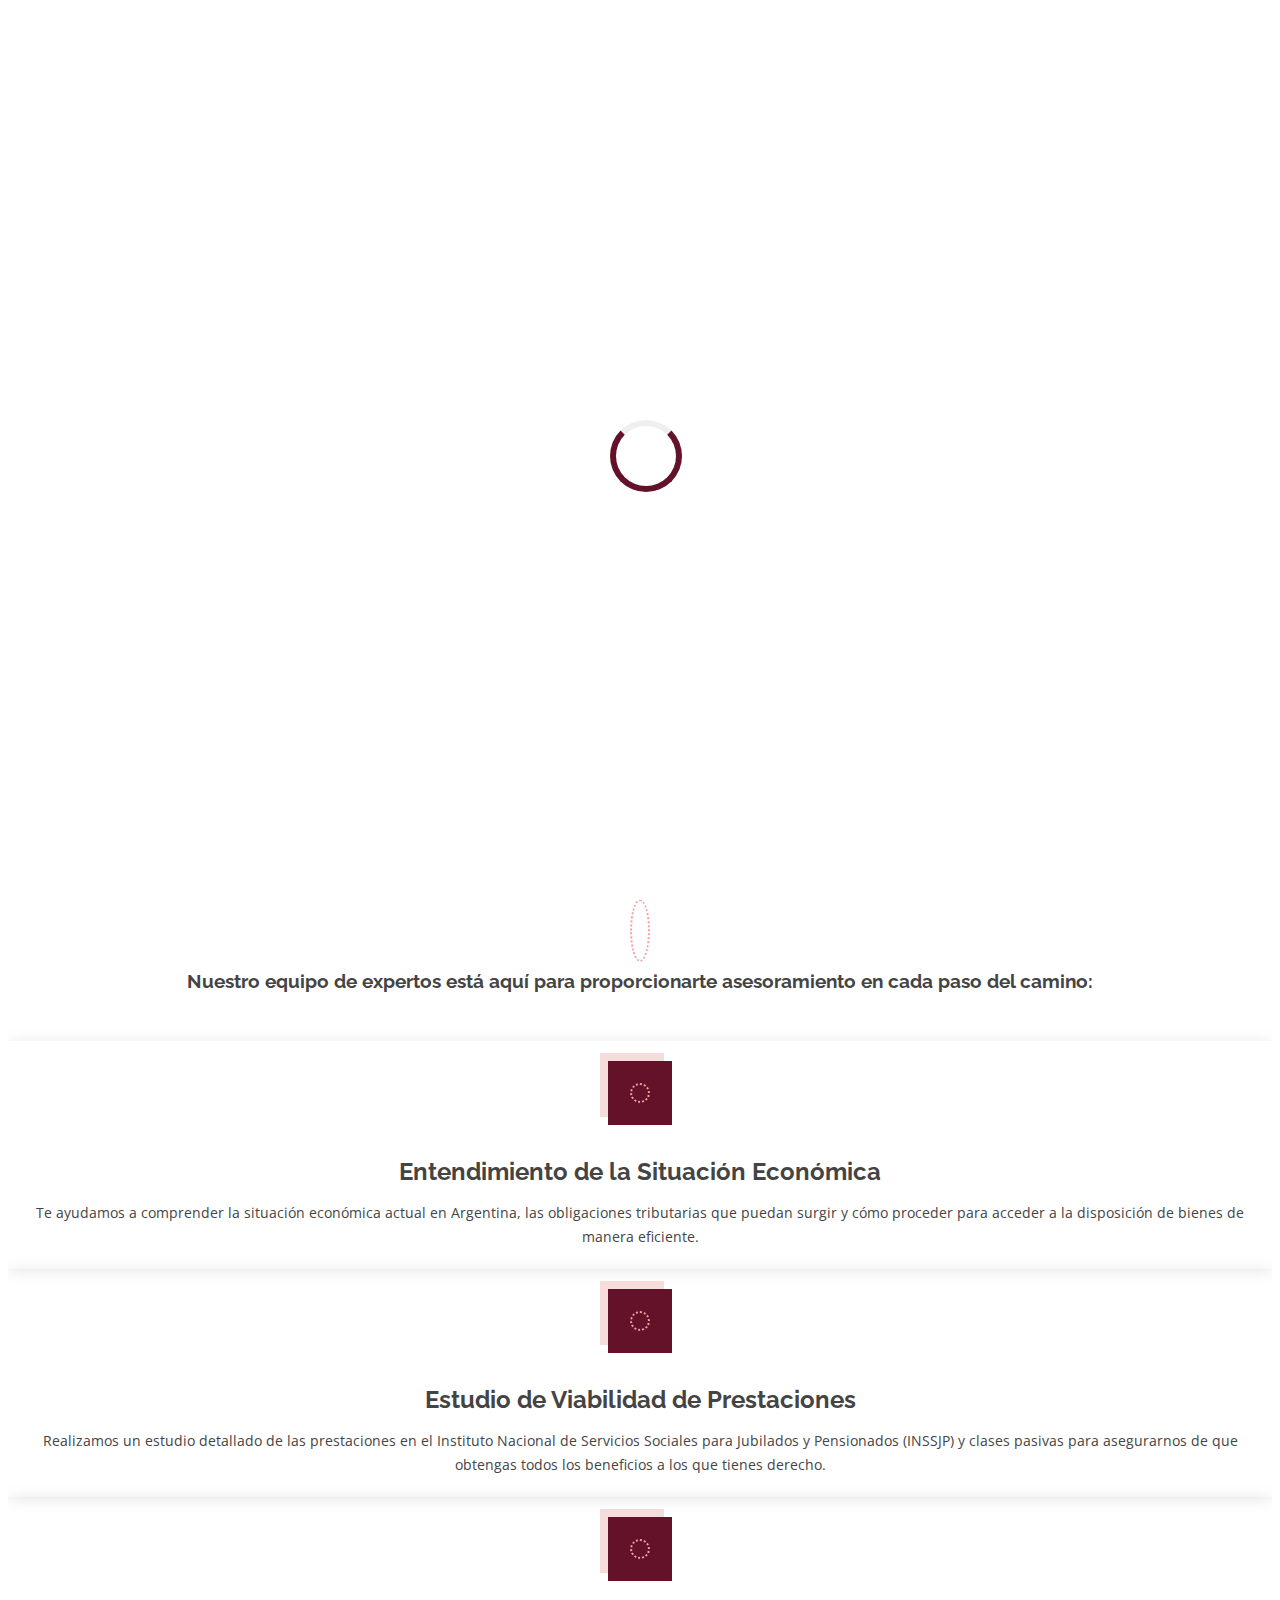
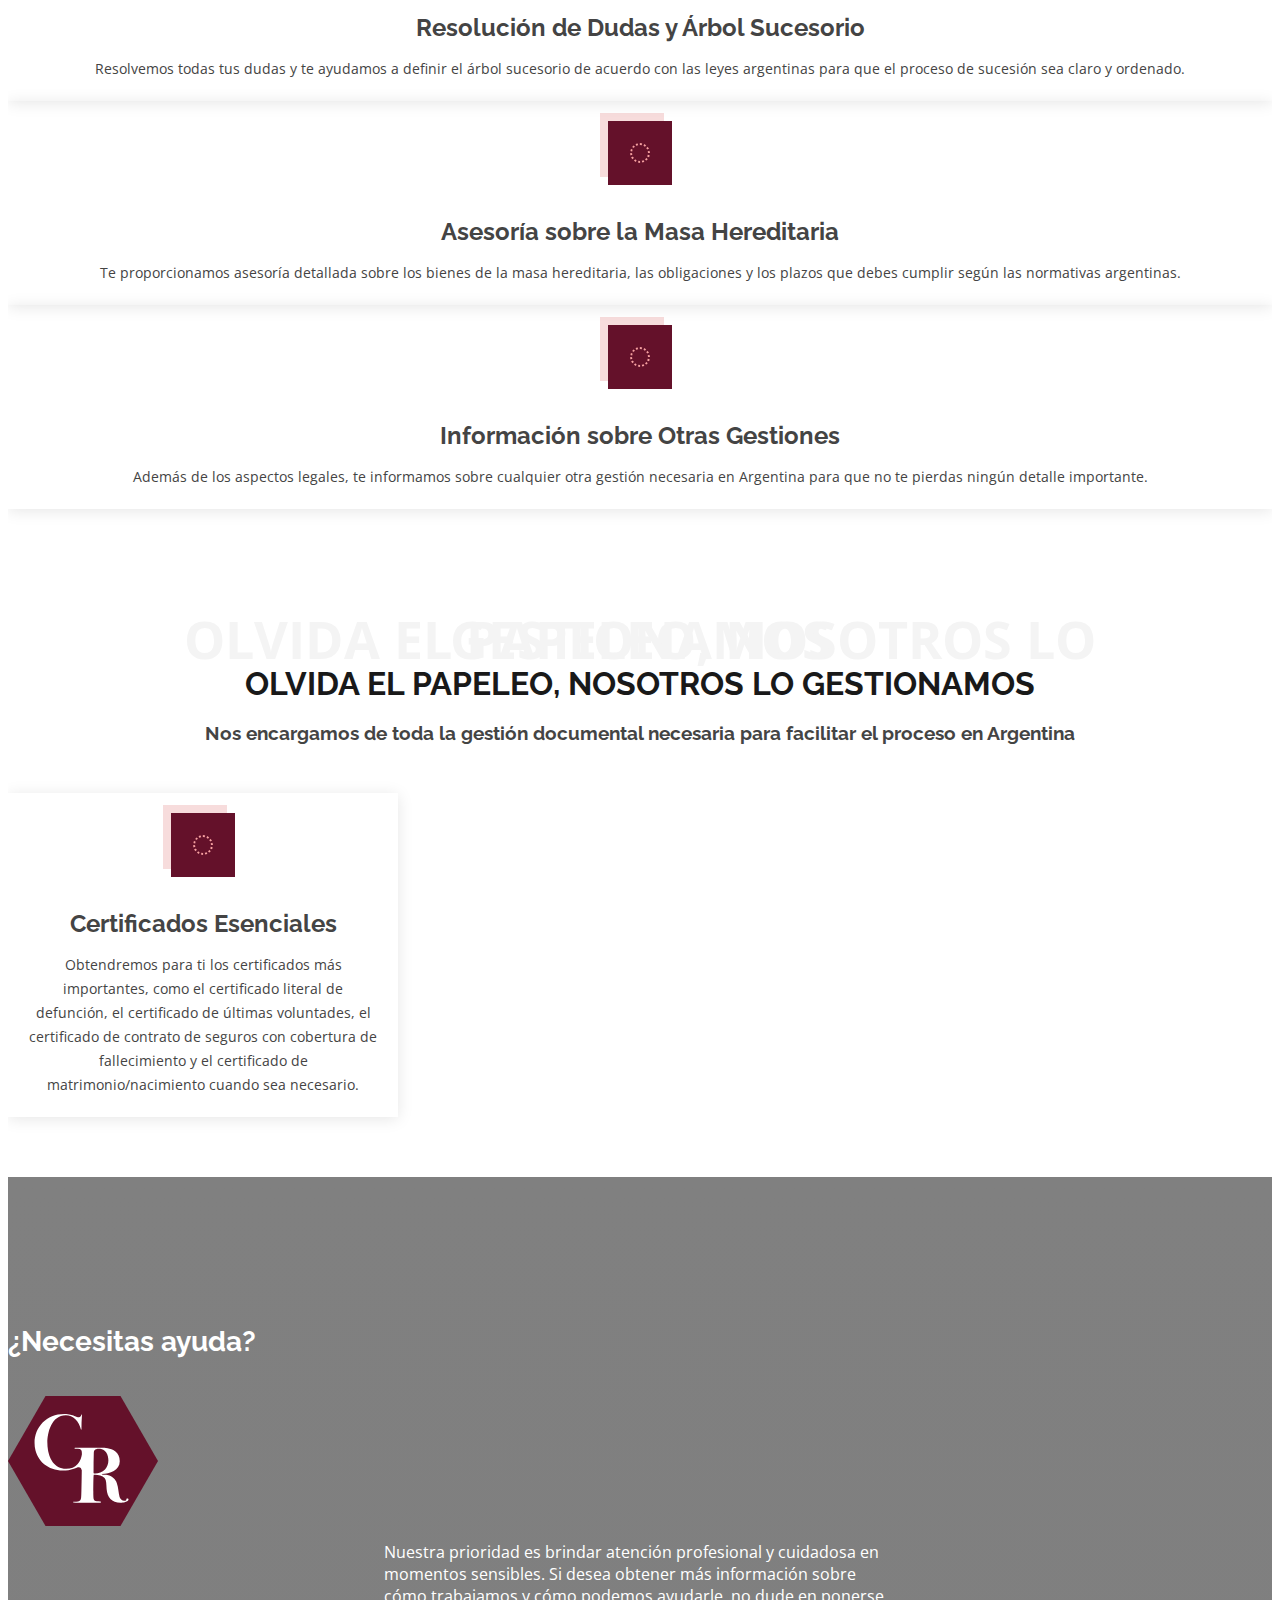
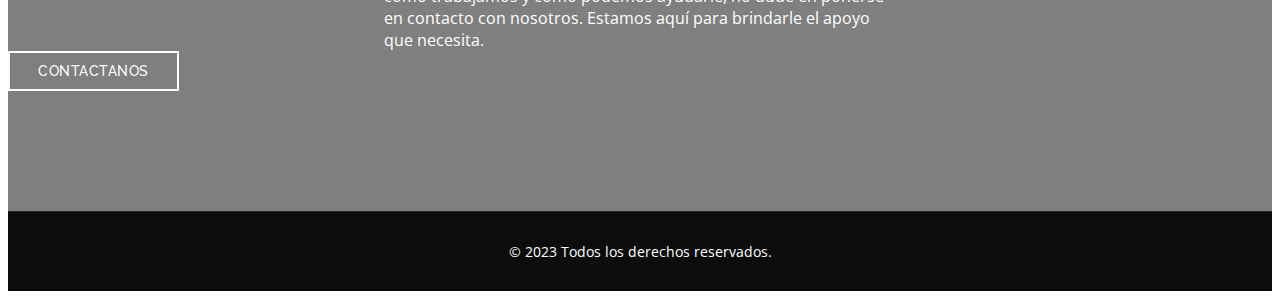
==== planificar-en-vida.html @ 872ecbb3 "cambios" ====
<!DOCTYPE html>
<html lang="en">
  <head>
    <meta charset="utf-8" />
    <meta content="width=device-width, initial-scale=1.0" name="viewport" />
    <title>Cocheria Ratti | Planificar en vida</title>
    <meta content="" name="description" />
    <meta content="" name="keywords" />
    <link href="assets/img/favicon.png" rel="icon" />
    <link href="assets/img/apple-touch-icon.png" rel="apple-touch-icon" />
    <link
      href="https://fonts.googleapis.com/css?family=Open+Sans:300,300i,400,400i,600,600i,700,700i|Raleway:300,300i,400,400i,500,500i,600,600i,700,700i|Poppins:300,300i,400,400i,500,500i,600,600i,700,700i"
      rel="stylesheet"
    />
    <link href="assets/vendor/aos/aos.css" rel="stylesheet" />
    <link href="assets/vendor/bootstrap/css/bootstrap.min.css" rel="stylesheet" />
    <link href="assets/vendor/bootstrap-icons/bootstrap-icons.css" rel="stylesheet" />
    <link href="assets/vendor/boxicons/css/boxicons.min.css" rel="stylesheet" />
    <link href="assets/vendor/glightbox/css/glightbox.min.css" rel="stylesheet" />
    <link href="assets/vendor/swiper/swiper-bundle.min.css" rel="stylesheet" />
    <link href="assets/css/style.css" rel="stylesheet" />
  </head>
  <body>
    <svg class="d-none" xmlns="http://www.w3.org/2000/svg">
      <symbol id="logo" viewBox="0 0 31.999999 27.712813">
        <g transform="translate(-96.324317,-130.92998)">
          <path
            style="fill: #64112a"
            d="m 13.951737,96.311322 -30.005791,-51.971554 30.00579,-51.9715545 60.011582,-1e-7 30.005792,51.9715536 -30.005792,51.971554 z"
            transform="matrix(0.2666152,0,0,0.2666152,100.60458,132.96473)"
          />
          <path
            style="fill: #ffffff"
            d="m 114.603,143.94677 c -2.6293,0 -3.47746,0 -5.51304,0 -0.0509,0.017 -0.0679,0.0509 -0.0679,0.11874 0,0.0679 0,0.10178 0.0679,0.10178 0.11874,-0.017 0.22052,-0.017 0.3223,-0.017 0.7803,0 1.13653,0.10178 1.13653,0.89905 0,2.81589 -0.0339,5.63178 -0.10178,8.32893 -0.0339,1.27224 -0.0339,1.64543 -0.23748,1.89988 -0.20356,0.25445 -0.54282,0.30534 -1.39098,0.33926 -0.0848,0 -0.10178,0.0339 -0.10178,0.10178 0,0.0509 0.017,0.0678 0.0848,0.0678 0.28838,0.0339 0.66157,0.0339 1.05172,0.0339 0.54282,0 1.1535,-0.017 1.78114,-0.017 0.30533,0 0.62764,0 0.93297,0 0.61068,0 1.22135,0 1.84899,0 0.0848,0 0.1866,-0.017 0.1866,-0.11875 0,-0.0679 -0.0679,-0.15266 -0.16964,-0.15266 -1.18742,0 -1.4249,-0.0509 -1.45883,-0.98387 -0.017,-0.40712 -0.017,-0.79727 -0.017,-1.20439 0,-0.37319 0,-3.49442 0.10178,-3.56227 0.0339,-0.0339 0.18659,-0.0339 0.27141,-0.0339 0.69549,0 1.54365,0.16964 2.00165,0.74639 0.40712,0.52585 0.35623,1.40794 0.42408,2.37484 0.15267,1.83203 1.0178,2.9516 2.96856,2.9516 0.39016,0 1.64543,-0.16963 1.64543,-0.76334 0,-0.11875 -0.10177,-0.16964 -0.23748,-0.16964 -0.0848,0 -0.13571,0.017 -0.1866,0.0848 -0.0339,0.0678 -0.0339,0.22052 -0.0848,0.28837 -0.0679,0.10178 -0.1866,0.15267 -0.39016,0.15267 -0.49193,0 -0.88208,-0.42408 -0.98386,-0.81423 -0.23749,-0.89905 -0.23749,-2.10344 -0.59371,-3.07034 -0.25445,-0.71245 -0.81424,-1.42491 -1.96773,-1.69632 -0.42408,-0.10178 -0.69549,-0.0848 -1.1535,-0.13571 -0.017,-0.017 -0.017,-0.017 -0.017,-0.0339 0,-0.0339 0,-0.0509 0.017,-0.0509 1.64543,0 3.74887,-0.79727 3.74887,-2.74804 0,-2.35788 -1.86596,-2.91767 -3.9185,-2.91767 z m -1.54365,1.10261 c 0.017,-0.72942 0.52585,-0.88209 1.03475,-0.88209 1.52669,0 2.03558,1.34009 2.03558,2.47663 0,0.78031 -0.25444,1.49276 -0.71245,1.96773 -0.55979,0.55979 -1.37402,0.86512 -2.05255,0.86512 -0.16963,0 -0.28837,0 -0.3223,-0.0339 -0.0339,-0.0339 -0.0339,-0.10178 -0.0339,-0.23749 0,-1.39098 0,-2.78196 0.0509,-4.15598 z"
            transform="scale(1.0138694,0.98632033)"
          />
          <path
            style="fill: #ffffff"
            d="m 108.33522,134.76843 c -3.81672,0 -6.34424,2.84982 -6.34424,6.15764 0,3.37568 2.51056,5.88623 6.0389,5.88623 0.84816,0 1.56062,-0.11874 2.35789,-0.39015 0.44104,-0.15267 0.7803,-0.30534 1.03475,-0.30534 0.37319,0 0.54282,0.30534 0.62764,0.54283 0,0.0339 0.0339,0.0678 0.0678,0.0678 0.017,0 0.0509,-0.0339 0.0509,-0.0678 0,-1.18743 0.0679,-2.35789 0.16963,-3.54531 -0.017,-0.0339 -0.0509,-0.0509 -0.0848,-0.0679 -0.0339,0 -0.0679,0.0509 -0.0848,0.0679 -0.28837,1.81506 -1.30616,3.34175 -3.42656,3.34175 -3.08731,0 -4.02028,-3.22301 -4.02028,-5.54697 0,-2.15433 0.88208,-5.86927 3.93546,-5.86927 1.56061,0 2.81589,1.20439 3.22301,3.03642 0.017,0.017 0.0339,0.017 0.0509,0.017 0.0339,0 0.0509,0 0.0678,-0.017 0,-1.00083 0.017,-2.05255 0.10178,-3.05338 0,-0.10178 0,-0.16963 -0.0509,-0.16963 0,0 -0.0339,0 -0.0679,0.0339 -0.0679,0.28837 -0.16964,0.57674 -0.52586,0.57674 -0.23749,0 -0.55979,-0.15266 -0.98387,-0.28837 -0.50889,-0.16963 -1.03475,-0.40712 -2.13736,-0.40712 z"
          />
        </g>
      </symbol>
    </svg>
    <header id="header" class="d-flex align-items-center">
      <div class="container d-flex align-items-center justify-content-between">
        <h1 class="logo">
          <a href="index.html">
            <svg width="52" height="52" class="bi">
              <use xlink:href="#logo" />
            </svg>
            Cocheria Ratti
          </a>
        </h1>
        <nav id="navbar" class="navbar">
          <ul>
            <li><a class="nav-link scrollto" href="index.html#hero">Home</a></li>
            <li><a class="nav-link scrollto" href="index.html#nosotros">Nosotros</a></li>
            <li><a class="nav-link scrollto" href="index.html#resenias">Reseñas</a></li>
            <li><a class="nav-link scrollto" href="index.html#servicios">Servicios</a></li>
            <li class="dropdown active">
              <a href="#" onclick="return false"
                ><span>Servicios Funerarios</span> <i class="bi bi-chevron-down"></i
              ></a>
              <ul>
                <li><a href="tramite-post-funeral.html">Trámite Post-Funeral</a></li>
                <li><a href="tramite-ante-defuncion.html">Qué hacer ante una defunción</a></li>
                <li><a class="active text-white" href="planificar-en-vida.html">Planificar en vida</a></li>
              </ul>
            </li>
            <li><a class="nav-link scrollto" href="#contacto">Contacto</a></li>
          </ul>
          <i class="bi bi-list mobile-nav-toggle"></i>
        </nav>
      </div>
    </header>

    <main id="main">
      <section id="breadcrumbs" class="breadcrumbs">
        <div class="container">
          <ol>
            <li><a href="index.html">Home</a></li>
            <li>Planificar en vida</li>
          </ol>
          <h2>Planificar en vida</h2>
        </div>
      </section>
      <section class="services portfolio-details">
        <div class="container">
          <div class="section-title">
            <span>¿Qué sigue después del funeral?</span>
            <h2>¿Qué sigue después del funeral?</h2>
            <!-- icon document -->
            <i class="bx bi-file-earmark-text"></i>
            <h3>
              Una vez realizada la ceremonia de despedida, comprendemos que es un momento difícil y lleno de emociones.
              En ese momento, te ofrecemos nuestro apoyo integral para que puedas centrarte en recuperar la normalidad.
              En Cocheria Ratti, sabemos lo que te conviene y te brindamos una serie de servicios para facilitar este
              proceso de pepeleo.
            </h3>
          </div>
        </div>
      </section>
      <section class="services portfolio-details">
        <div class="container">
          <div class="section-title">
            <span>Asesoramiento Profesional</span>
            <h2>Asesoramiento Profesional</h2>

            <i class="bx bi-people"></i>
            <h3>Nuestro equipo de expertos está aquí para proporcionarte asesoramiento en cada paso del camino:</h3>
          </div>
          <div class="row">
            <div class="col-lg-4 col-md-6 d-flex align-items-stretch">
              <div class="icon-box">
                <div class="icon">
                  <i class="bx bi-search"></i>
                </div>
                <h4>Entendimiento de la Situación Económica</h4>
                <p>
                  Te ayudamos a comprender la situación económica actual en Argentina, las obligaciones tributarias que
                  puedan surgir y cómo proceder para acceder a la disposición de bienes de manera eficiente.
                </p>
              </div>
            </div>
            <div class="col-lg-4 col-md-6 d-flex align-items-stretch mt-4 mt-md-0">
              <div class="icon-box">
                <div class="icon">
                  <i class="bx bi-search"></i>
                </div>
                <h4>Estudio de Viabilidad de Prestaciones</h4>
                <p>
                  Realizamos un estudio detallado de las prestaciones en el Instituto Nacional de Servicios Sociales
                  para Jubilados y Pensionados (INSSJP) y clases pasivas para asegurarnos de que obtengas todos los
                  beneficios a los que tienes derecho.
                </p>
              </div>
            </div>
            <div class="col-lg-4 col-md-6 d-flex align-items-stretch mt-4 mt-lg-0">
              <div class="icon-box">
                <div class="icon">
                  <i class="bx bi-search"></i>
                </div>
                <h4>Resolución de Dudas y Árbol Sucesorio</h4>
                <p>
                  Resolvemos todas tus dudas y te ayudamos a definir el árbol sucesorio de acuerdo con las leyes
                  argentinas para que el proceso de sucesión sea claro y ordenado.
                </p>
              </div>
            </div>
            <div class="col-lg-4 col-md-6 d-flex align-items-stretch mt-4">
              <div class="icon-box">
                <div class="icon">
                  <i class="bx bi-search"></i>
                </div>
                <h4>Asesoría sobre la Masa Hereditaria</h4>
                <p>
                  Te proporcionamos asesoría detallada sobre los bienes de la masa hereditaria, las obligaciones y los
                  plazos que debes cumplir según las normativas argentinas.
                </p>
              </div>
            </div>
            <div class="col-lg-4 col-md-6 d-flex align-items-stretch mt-4">
              <div class="icon-box">
                <div class="icon">
                  <i class="bx bi-search"></i>
                </div>
                <h4>Información sobre Otras Gestiones</h4>
                <p>
                  Además de los aspectos legales, te informamos sobre cualquier otra gestión necesaria en Argentina para
                  que no te pierdas ningún detalle importante.
                </p>
              </div>
            </div>
          </div>
        </div>
      </section>
      <section class="services portfolio-details">
        <div class="container">
          <div class="section-title">
            <span>Olvida el Papeleo, Nosotros lo Gestionamos</span>
            <h2>Olvida el Papeleo, Nosotros lo Gestionamos</h2>
            <!-- icon document -->
            <h3>Nos encargamos de toda la gestión documental necesaria para facilitar el proceso en Argentina</h3>
          </div>
          <div class="icon-box mx-auto" style="max-width: 350px">
            <div class="icon">
              <i class="bx bi-search"></i>
            </div>
            <h4>Certificados Esenciales</h4>
            <p>
              Obtendremos para ti los certificados más importantes, como el certificado literal de defunción, el
              certificado de últimas voluntades, el certificado de contrato de seguros con cobertura de fallecimiento y
              el certificado de matrimonio/nacimiento cuando sea necesario.
            </p>
          </div>
        </div>
      </section>
      <section id="cta" class="cta">
        <div class="container">
          <div class="text-center">
            <h3>¿Necesitas ayuda?</h3>
            <svg width="150" height="150" class="bi">
              <use xlink:href="#logo" />
            </svg>
            <p>
              Nuestra prioridad es brindar atención profesional y cuidadosa en momentos sensibles. Si desea obtener más
              información sobre cómo trabajamos y cómo podemos ayudarle, no dude en ponerse en contacto con nosotros.
              Estamos aquí para brindarle el apoyo que necesita.
            </p>
            <a href="../index.html#contacto" class="btn-get-started scrollto mt-3"
              ><i class="bx bx-phone-call me-2"></i> Contactanos
            </a>
          </div>
        </div>
      </section>
    </main>
    <!-- ======= Footer ======= -->
    <footer id="footer">
      <!--       <div class="footer-top">
        <div class="container">
          <div class="row">
            <div class="col-lg-4 col-md-6">
              <div class="footer-info">
                <h3>Day</h3>
                <p>
                  A108 Adam Street <br />
                  NY 535022, USA<br /><br />
                  <strong>Phone:</strong> +1 5589 55488 55<br />
                  <strong>Email:</strong> info@example.com<br />
                </p>
                <div class="social-links mt-3">
                  <a href="#" class="twitter"><i class="bx bxl-twitter"></i></a>
                  <a href="#" class="facebook"><i class="bx bxl-facebook"></i></a>
                  <a href="#" class="instagram"><i class="bx bxl-instagram"></i></a>
                  <a href="#" class="google-plus"><i class="bx bxl-skype"></i></a>
                  <a href="#" class="linkedin"><i class="bx bxl-linkedin"></i></a>
                </div>
              </div>
            </div>

            <div class="col-lg-2 col-md-6 footer-links">
              <h4>Useful Links</h4>
              <ul>
                <li><i class="bx bx-chevron-right"></i> <a href="#">Home</a></li>
                <li><i class="bx bx-chevron-right"></i> <a href="#">About us</a></li>
                <li><i class="bx bx-chevron-right"></i> <a href="#">Services</a></li>
                <li><i class="bx bx-chevron-right"></i> <a href="#">Terms of service</a></li>
                <li><i class="bx bx-chevron-right"></i> <a href="#">Privacy policy</a></li>
              </ul>
            </div>

            <div class="col-lg-2 col-md-6 footer-links">
              <h4>Our Services</h4>
              <ul>
                <li><i class="bx bx-chevron-right"></i> <a href="#">Web Design</a></li>
                <li><i class="bx bx-chevron-right"></i> <a href="#">Web Development</a></li>
                <li><i class="bx bx-chevron-right"></i> <a href="#">Product Management</a></li>
                <li><i class="bx bx-chevron-right"></i> <a href="#">Marketing</a></li>
                <li><i class="bx bx-chevron-right"></i> <a href="#">Graphic Design</a></li>
              </ul>
            </div>

            <div class="col-lg-4 col-md-6 footer-newsletter">
              <h4>Our Newsletter</h4>
              <p>Tamen quem nulla quae legam multos aute sint culpa legam noster magna</p>
              <form action="" method="post">
                <input type="email" name="email" /><input type="submit" value="Subscribe" />
              </form>
            </div>
          </div>
        </div>
      </div>
 -->
      <div class="container">
        <div class="copyright">&copy; 2023 Todos los derechos reservados.</div>
      </div>
    </footer>
    <!-- End Footer -->

    <a href="#" class="back-to-top d-flex align-items-center justify-content-center"
      ><i class="bi bi-arrow-up-short"></i
    ></a>
    <div id="preloader"></div>

    <!-- Vendor JS Files -->
    <script src="assets/vendor/aos/aos.js"></script>
    <script src="assets/vendor/bootstrap/js/bootstrap.bundle.min.js"></script>
    <script src="assets/vendor/glightbox/js/glightbox.min.js"></script>
    <script src="assets/vendor/isotope-layout/isotope.pkgd.min.js"></script>
    <script src="assets/vendor/swiper/swiper-bundle.min.js"></script>
    <script src="assets/vendor/php-email-form/validate.js"></script>

    <!-- Template Main JS File -->
    <script src="assets/js/main.js"></script>
  </body>
</html>
---- assets/css/style.css ----
body {
  font-family: "Open Sans", sans-serif;
  color: #444444;
}
:root {
  --background-color: #ffffff;
  --background-color-rgb: 255, 255, 255;
  --default-color: #212529;
  --default-color-rgb: 33, 37, 41;
  --primary-color: #64112a;
  --primary-color-rgb: 100, 17, 42;
  --secondary-color: #32353a;
  --secondary-color-rgb: 50, 53, 58;
  --contrast-color: #ffffff;
  --contrast-color-rgb: 255, 255, 255;
}
a {
  color: var(--primary-color);
  text-decoration: none;
}
a:hover {
  color: #e82d2d;
  text-decoration: none;
}
h1,
h2,
h3,
h4,
h5,
h6 {
  font-family: "Raleway", sans-serif;
}
.back-to-top {
  position: fixed;
  visibility: hidden;
  opacity: 0;
  right: 15px;
  bottom: 15px;
  z-index: 996;
  background: var(--primary-color);
  width: 40px;
  height: 40px;
  transition: all 0.4s;
}
.back-to-top i {
  font-size: 28px;
  color: #fff;
  line-height: 0;
}
.back-to-top:hover {
  background: #e72323;
  color: #fff;
}
.back-to-top.active {
  visibility: visible;
  opacity: 1;
}
#preloader {
  position: fixed;
  top: 0;
  left: 0;
  right: 0;
  bottom: 0;
  z-index: 9999;
  overflow: hidden;
  background: #fff;
}
#preloader:before {
  content: "";
  position: fixed;
  top: calc(50% - 30px);
  left: calc(50% - 30px);
  border: 6px solid var(--primary-color);
  border-top-color: #efefef;
  border-radius: 50%;
  width: 60px;
  height: 60px;
  animation: animate-preloader 1s linear infinite;
}
@keyframes animate-preloader {
  0% {
    transform: rotate(0deg);
  }

  100% {
    transform: rotate(360deg);
  }
}
@media screen and (max-width: 768px) {
  [data-aos-delay] {
    transition-delay: 0 !important;
  }
}
#header {
  background: rgba(25, 25, 25, 0.95);
  transition: all 0.5s;
  z-index: 997;
  height: 70px;
}
#header.fixed-top {
  background: #191919;
}
#header .logo {
  font-size: 18px;
  margin: 0;
  padding: 0;
  line-height: 1;
  font-weight: 700;
  letter-spacing: 2px;
  text-transform: uppercase;
}
#header .logo a {
  color: #fff;
}
.scrolled-offset {
  margin-top: 70px;
}
.navbar {
  padding: 0;
}

.navbar ul {
  margin: 0;
  padding: 0;
  display: flex;
  list-style: none;
  align-items: center;
}
.navbar li {
  position: relative;
}
.navbar > ul > li {
  margin-left: 5px;
}
.navbar a,
.navbar a:focus {
  display: flex;
  align-items: center;
  justify-content: space-between;
  padding: 25px 15px 24px 15px;
  font-size: 14px;
  color: #fff;
  white-space: nowrap;
  transition: 0.3s;
}
.navbar a i,
.navbar a:focus i {
  font-size: 12px;
  line-height: 0;
  margin-left: 5px;
}
.navbar a:hover,
.navbar .active,
.navbar .active:focus,
.navbar li:hover > a {
  background: var(--primary-color);
}
.navbar .dropdown ul {
  display: block;
  position: absolute;
  left: 0;
  top: calc(100% + 30px);
  margin: 0;
  padding: 10px 0;
  z-index: 99;
  opacity: 0;
  visibility: hidden;
  background: #fff;
  box-shadow: 0px 0px 30px rgba(127, 137, 161, 0.25);
  transition: 0.3s;
}
.navbar .dropdown ul li {
  min-width: 200px;
}
.navbar .dropdown ul a {
  padding: 10px 20px;
  color: #191919;
}
.navbar .dropdown ul a i {
  font-size: 12px;
}
.navbar .dropdown ul a:hover,
.navbar .dropdown ul .active:hover,
.navbar .dropdown ul li:hover > a {
  color: #fff;
}
.navbar .dropdown:hover > ul {
  opacity: 1;
  top: 100%;
  visibility: visible;
}
.navbar .dropdown .dropdown ul {
  top: 0;
  left: calc(100% - 30px);
  visibility: hidden;
}
.navbar .dropdown .dropdown:hover > ul {
  opacity: 1;
  top: 0;
  left: 100%;
  visibility: visible;
}
@media (max-width: 1366px) {
  .navbar .dropdown .dropdown ul {
    left: -90%;
  }

  .navbar .dropdown .dropdown:hover > ul {
    left: -100%;
  }
}
.mobile-nav-toggle {
  color: #fff;
  font-size: 28px;
  cursor: pointer;
  display: none;
  line-height: 0;
  transition: 0.5s;
}
.mobile-nav-toggle.bi-x {
  color: var(--primary-color);
}
@media (max-width: 991px) {
  .mobile-nav-toggle {
    display: block;
  }
  .navbar ul {
    display: none;
  }
}
.navbar-mobile {
  position: fixed;
  overflow: hidden;
  top: 0;
  right: 0;
  left: 0;
  bottom: 0;
  background: rgba(0, 0, 0, 0.9);
  transition: 0.3s;
  z-index: 999;
}
.navbar-mobile .mobile-nav-toggle {
  position: absolute;
  top: 15px;
  right: 15px;
}
.navbar-mobile ul {
  display: block;
  position: absolute;
  top: 55px;
  right: 15px;
  bottom: 15px;
  left: 15px;
  padding: 10px 0;
  background-color: #fff;
  overflow-y: auto;
  transition: 0.3s;
}
.navbar-mobile a,
.navbar-mobile a:focus {
  padding: 10px 20px;
  font-size: 15px;
  color: #191919;
}
.navbar-mobile a:hover,
.navbar-mobile .active,
.navbar-mobile li:hover > a {
  color: var(--primary-color);
  background: none;
}
.navbar-mobile .dropdown ul {
  position: static;
  display: none;
  margin: 10px 20px;
  padding: 10px 0;
  z-index: 99;
  opacity: 1;
  visibility: visible;
  background: #fff;
  box-shadow: 0px 0px 30px rgba(127, 137, 161, 0.25);
}
.navbar-mobile .dropdown ul li {
  min-width: 200px;
}
.navbar-mobile .dropdown ul a {
  padding: 10px 20px;
}
.navbar-mobile .dropdown ul a i {
  font-size: 12px;
}
.navbar-mobile .dropdown ul a:hover,
.navbar-mobile .dropdown ul .active:hover,
.navbar-mobile .dropdown ul li:hover > a {
  color: var(--primary-color);
}
.navbar-mobile .dropdown > .dropdown-active {
  display: block;
}
#hero {
  width: 100%;
  height: calc(100vh - 110px);
  background: url("../img/hero-bg.jpg") top center;
  background-size: cover;
  position: relative;
}
#hero:before {
  content: "";
  background: rgba(0, 0, 0, 0.5);
  position: absolute;
  bottom: 0;
  top: 0;
  left: 0;
  right: 0;
}
#hero h1 {
  margin: 0 0 10px 0;
  font-size: 48px;
  font-weight: 700;
  line-height: 56px;
  text-transform: uppercase;
  color: #fff;
}
#hero h2 {
  color: #eee;
  margin-bottom: 30px;
  font-size: 24px;
  max-width: 32rem;
}
.btn-get-started {
  font-family: "Raleway", sans-serif;
  text-transform: uppercase;
  font-weight: 500;
  font-size: 14px;
  letter-spacing: 0.5px;
  display: inline-block;
  padding: 10px 28px;
  transition: 0.5s;
  border: 2px solid #fff;
  color: #fff;
  display: inline-flex;
  align-items: center;
  justify-content: center;
}
.btn-get-started:hover {
  background: var(--primary-color);
  border-color: var(--primary-color);
  color: #fff;
}
.btn-get-started.primary {
  border-color: var(--primary-color);
  color: var(--primary-color);
}
.btn-get-started.primary:hover {
  color: #fff;
}
@media (min-width: 1024px) {
  #hero {
    background-attachment: fixed;
  }
}
@media (max-width: 768px) {
  #hero {
    text-align: center;
  }
  #hero .container {
    padding-top: 40px;
  }
  #hero h1 {
    font-size: 28px;
    line-height: 36px;
  }
  #hero h2 {
    font-size: 18px;
    line-height: 24px;
    margin-bottom: 30px;
  }
}
section {
  padding: 60px 0;
  overflow: hidden;
}
.section-title {
  text-align: center;
  padding: 30px 0;
  position: relative;
}
.section-title h2 {
  font-size: 32px;
  font-weight: 700;
  text-transform: uppercase;
  margin-bottom: 20px;
  padding-bottom: 0;
  color: #191919;
  position: relative;
  z-index: 2;
}
.section-title span {
  position: absolute;
  top: 30px;
  color: #f4f4f4;
  left: 0;
  right: 0;
  z-index: 1;
  font-weight: 700;
  font-size: 52px;
  text-transform: uppercase;
  line-height: 0;
}
.section-title p {
  margin-bottom: 0;
  position: relative;
  z-index: 2;
}
@media (max-width: 575px) {
  .section-title h2 {
    font-size: 28px;
    margin-bottom: 15px;
  }
  .section-title span {
    font-size: 38px;
  }
}
.about .content h3 {
  font-weight: 600;
  font-size: 42px;
}
.about .content p:last-child {
  margin-bottom: 0;
}
.about .about-img {
  height: 384px;
  object-fit: cover;
}
.reviews {
  --background-color: #f4f4f4;
  background: linear-gradient(rgba(2, 2, 2, 0.5), rgba(0, 0, 0, 0.5)),
    url("https://us.123rf.com/450wm/kosmos111/kosmos1111407/kosmos111140700145/30103141-hermoso-bosque-iluminado-por-el-sol-de-la-ma%C3%B1ana.jpg")
      fixed center center;
  background-size: cover;
  padding: 120px 0;
}
.reviews .info-box {
  background: #fff;
  padding: 40px 20px;
  border-radius: 4px;
  box-shadow: 0 0 30px rgba(0, 0, 0, 0.1);
  transition: all ease-in-out 0.3s;
}
.reviews .info h3 {
  font-weight: 700;
  font-size: 32px;
}
.reviews .swiper {
  box-shadow: 0 15px 30px 0 rgba(0, 0, 0, 0.05);
  background-color: #fff;
  border-radius: 4px;
}
.reviews .reviews-carousel,
.reviews .reviews-slider {
  overflow: hidden;
}
.reviews .review-item {
  box-sizing: content-box;
  min-height: 200px;
  position: relative;
  margin: 30px;
}
.reviews .review-item .review-img {
  width: 90px;
  height: 90px;
  border-radius: 50px;
  border: 6px solid var(--background-color);
  margin-right: 10px;
}
.reviews .review-item h3 {
  font-size: 16px;
  font-weight: bold;
  margin: 10px 0 5px 0;
}
.reviews .review-item h4 {
  color: rgba(var(--default-color-rgb), 0.5);
  font-size: 14px;
  margin: 0;
}
.reviews .review-item .stars {
  margin: 10px 0;
}
.reviews .review-item .stars i {
  color: #ffc107;
  margin: 0 1px;
}
.reviews .review-item .quote-icon-left,
.reviews .review-item .quote-icon-right {
  color: rgba(var(--primary-color-rgb), 0.4);
  font-size: 26px;
  line-height: 0;
}
.reviews .review-item .quote-icon-left {
  display: inline-block;
  left: -5px;
  position: relative;
}
.reviews .review-item .quote-icon-right {
  display: inline-block;
  right: -5px;
  position: relative;
  top: 10px;
  transform: scale(-1, -1);
}
.reviews .review-item p {
  font-style: italic;
  margin: 15px auto 15px auto;
}
.reviews .swiper-wrapper {
  height: auto;
}
.reviews .swiper-pagination {
  margin-top: 20px;
  margin-bottom: 20px;
  position: relative;
}
.reviews .swiper-pagination .swiper-pagination-bullet {
  width: 10px;
  height: 10px;
  background-color: rgba(var(--default-color-rgb), 0.15);
  opacity: 1;
  border: none;
}
.reviews .swiper-pagination .swiper-pagination-bullet-active {
  background-color: var(--primary-color);
}
@media (max-width: 767px) {
  .reviews .reviews-carousel,
  .reviews .reviews-slider {
    overflow: hidden;
  }
  .reviews .review-item {
    margin: 15px;
  }
}
@media (max-width: 992px) {
  .review-swiper {
    margin-top: 1rem;
  }
}
@media (max-width: 768px) {
  .clients img {
    width: 40%;
  }
}
.services .icon-box,
.contact .info-box {
  text-align: center;
  padding: 20px;
  transition: all ease-in-out 0.3s;
  box-shadow: 0px 2px 15px rgba(0, 0, 0, 0.1);
}
.services .icon-box .image {
  margin: 0 auto;
  width: 250px;
  height: 250px;
  background: var(--primary-color);
  transition: all 0.3s ease-out 0s;
  display: flex;
  align-items: center;
  justify-content: center;
  margin-bottom: 20px;
  transform-style: preserve-3d;
  position: relative;
  z-index: 2;
}
.services .icon-box .image img {
  object-fit: cover;
  width: 100%;
  height: 100%;
}
.services .icon-box .icon {
  margin: 0 auto;
  width: 64px;
  height: 64px;
  background: var(--primary-color);
  transition: all 0.3s ease-out 0s;
  display: flex;
  align-items: center;
  justify-content: center;
  margin-bottom: 20px;
  transform-style: preserve-3d;
  position: relative;
  z-index: 2;
}
.services .icon-box .icon i {
  color: #fff;
  font-size: 28px;
  transition: ease-in-out 0.3s;
}
.services .icon-box .icon::before {
  position: absolute;
  content: "";
  left: -8px;
  top: -8px;
  height: 100%;
  width: 100%;
  background: rgba(204, 22, 22, 0.15);
  transition: all 0.3s ease-out 0s;
  transform: translateZ(-1px);
  z-index: -1;
}
.services .icon-box h4 {
  font-weight: 700;
  margin-bottom: 15px;
  font-size: 24px;
}
.services .icon-box h4 a {
  color: #191919;
}
.services .icon-box p {
  line-height: 24px;
  font-size: 14px;
  margin-bottom: 0;
}
.services .icon-box:hover,
.contact .info-box:hover {
  background: var(--primary-color);
  border-color: var(--primary-color);
}
.services .icon-box:hover .icon {
  background: #fff;
}
.services .icon-box:hover .icon i {
  color: var(--primary-color);
}
.services .icon-box:hover .icon::before {
  background: rgba(255, 255, 255, 0.3);
}
.services .icon-box:hover h4 a,
.services .icon-box:hover p,
.services .icon-box:hover h4,
.contact .info-box:hover h3,
.contact .info-box:hover a,
.contact .info-box:hover,
.contact .info-box:hover i {
  color: #fff;
}
.services .icon-box:hover .btn-get-started {
  border-color: #fff;
  color: #fff;
}
.services .icon-box:hover .btn-get-started:hover {
  background: #fff;
  color: var(--primary-color);
}
.contact .info-box {
  color: #444444;
  text-align: center;
  box-shadow: 0 0 30px rgba(214, 215, 216, 0.6);
  padding: 20px 0 30px 0;
}
.contact .info-box i,
.portfolio-details i {
  font-size: 32px;
  color: var(--primary-color);
  border-radius: 50%;
  padding: 8px;
  border: 2px dotted #f5a0a0;
}
.contact .info-box h3 {
  font-size: 20px;
  color: #777777;
  font-weight: 700;
  margin: 10px 0;
}
.contact .info-box p {
  padding: 0;
  line-height: 24px;
  font-size: 14px;
  margin-bottom: 0;
}
.contact .address {
  box-shadow: 0 0 30px rgba(214, 215, 216, 0.6);
  padding: 30px;
}
@keyframes animate-loading {
  0% {
    transform: rotate(0deg);
  }

  100% {
    transform: rotate(360deg);
  }
}
@media (max-width: 768px) {
  .contact .address {
    padding: 15px;
  }
}
.breadcrumbs {
  padding: 15px 0;
  background: #efefef;
}
.breadcrumbs h2 {
  font-size: 26px;
  font-weight: 600;
}
.breadcrumbs ol {
  display: flex;
  flex-wrap: wrap;
  list-style: none;
  padding: 0 0 10px 0;
  margin: 0;
  font-size: 14px;
}
.breadcrumbs ol li + li {
  padding-left: 10px;
}
.breadcrumbs ol li + li::before {
  display: inline-block;
  padding-right: 10px;
  color: #333333;
  content: "/";
}
#footer {
  background: #0c0c0c;
  padding: 0 0 30px 0;
  color: #fff;
  font-size: 14px;
}
#footer .copyright {
  border-top: 1px solid #262626;
  text-align: center;
  padding-top: 30px;
}
.portfolio-details {
  padding-top: 40px;
}
.portfolio-details .portfolio-details-slider img {
  width: 100%;
}
.portfolio-details .portfolio-details-slider .swiper-pagination {
  margin-top: 20px;
  position: relative;
}
.portfolio-details .portfolio-details-slider .swiper-pagination .swiper-pagination-bullet {
  width: 12px;
  height: 12px;
  background-color: #fff;
  opacity: 1;
  border: 1px solid #cc1616;
}
.portfolio-details .portfolio-details-slider .swiper-pagination .swiper-pagination-bullet-active {
  background-color: #cc1616;
}
.portfolio-details .portfolio-info {
  padding: 30px;
  box-shadow: 0px 0 30px rgba(25, 25, 25, 0.08);
}
.portfolio-details .portfolio-info h3 {
  font-size: 22px;
  font-weight: 700;
  margin-bottom: 20px;
  padding-bottom: 20px;
  border-bottom: 1px solid #eee;
}
.portfolio-details .portfolio-info ul {
  list-style: none;
  padding: 0;
  font-size: 15px;
}
.portfolio-details .portfolio-info ul li + li {
  margin-top: 10px;
}
.portfolio-details .portfolio-description {
  padding-top: 30px;
}
.portfolio-details .portfolio-description h2 {
  font-size: 26px;
  font-weight: 700;
  margin-bottom: 20px;
}
.portfolio-details .portfolio-description p {
  padding: 0;
}
.cta {
  background: linear-gradient(rgba(2, 2, 2, 0.5), rgba(0, 0, 0, 0.5)), url("../img/hero-bg.jpg") fixed center center;
  background-size: cover;
  padding: 120px 0;
}
.cta h3 {
  color: #fff;
  font-size: 28px;
  font-weight: 700;
}

.cta p {
  color: #fff;
  max-width: 32rem;
  margin: 0 auto;
}
.cta .cta-btn {
  font-family: "Raleway", sans-serif;
  text-transform: uppercase;
  font-weight: 500;
  font-size: 14px;
  letter-spacing: 1px;
  display: inline-block;
  padding: 10px 28px;
  transition: 0.5s;
  margin-top: 10px;
  border: 2px solid #fff;
  color: #fff;
}
.cta .cta-btn:hover {
  background: #cc1616;
  border: 2px solid #cc1616;
}
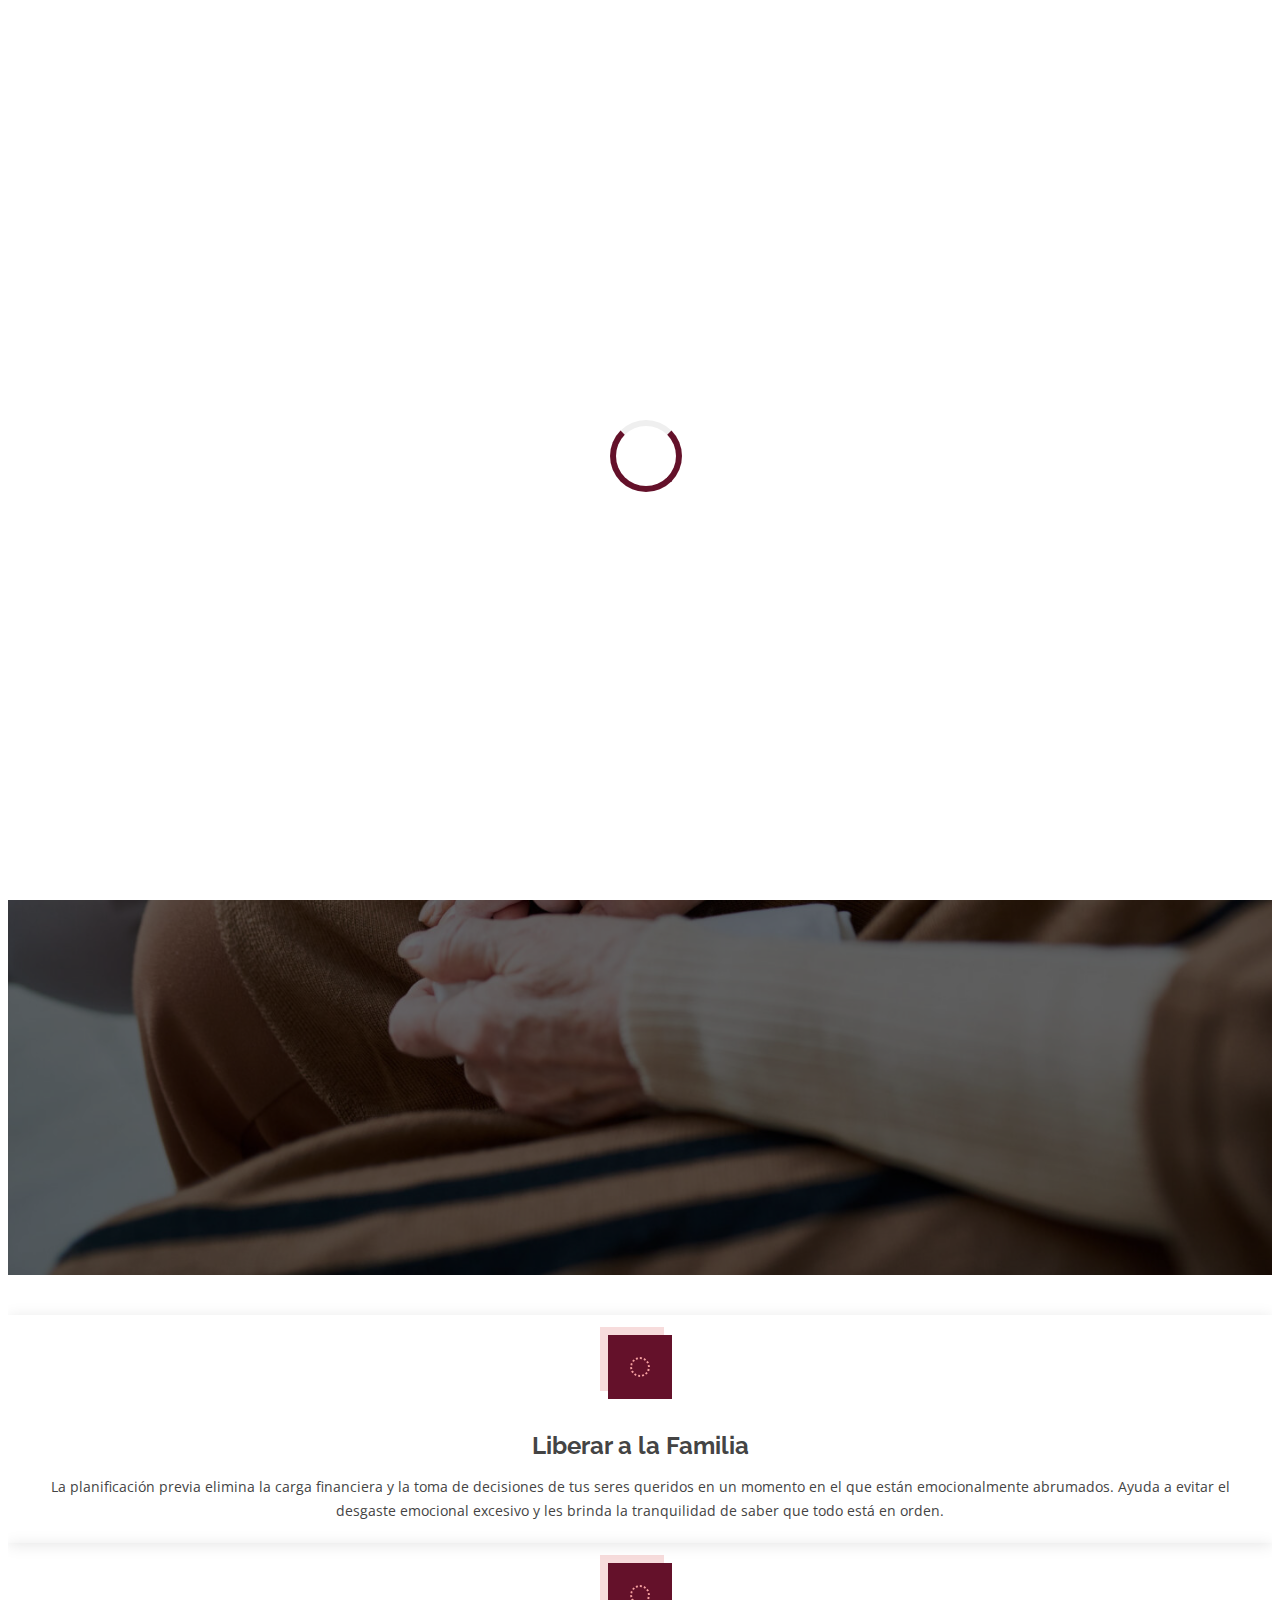
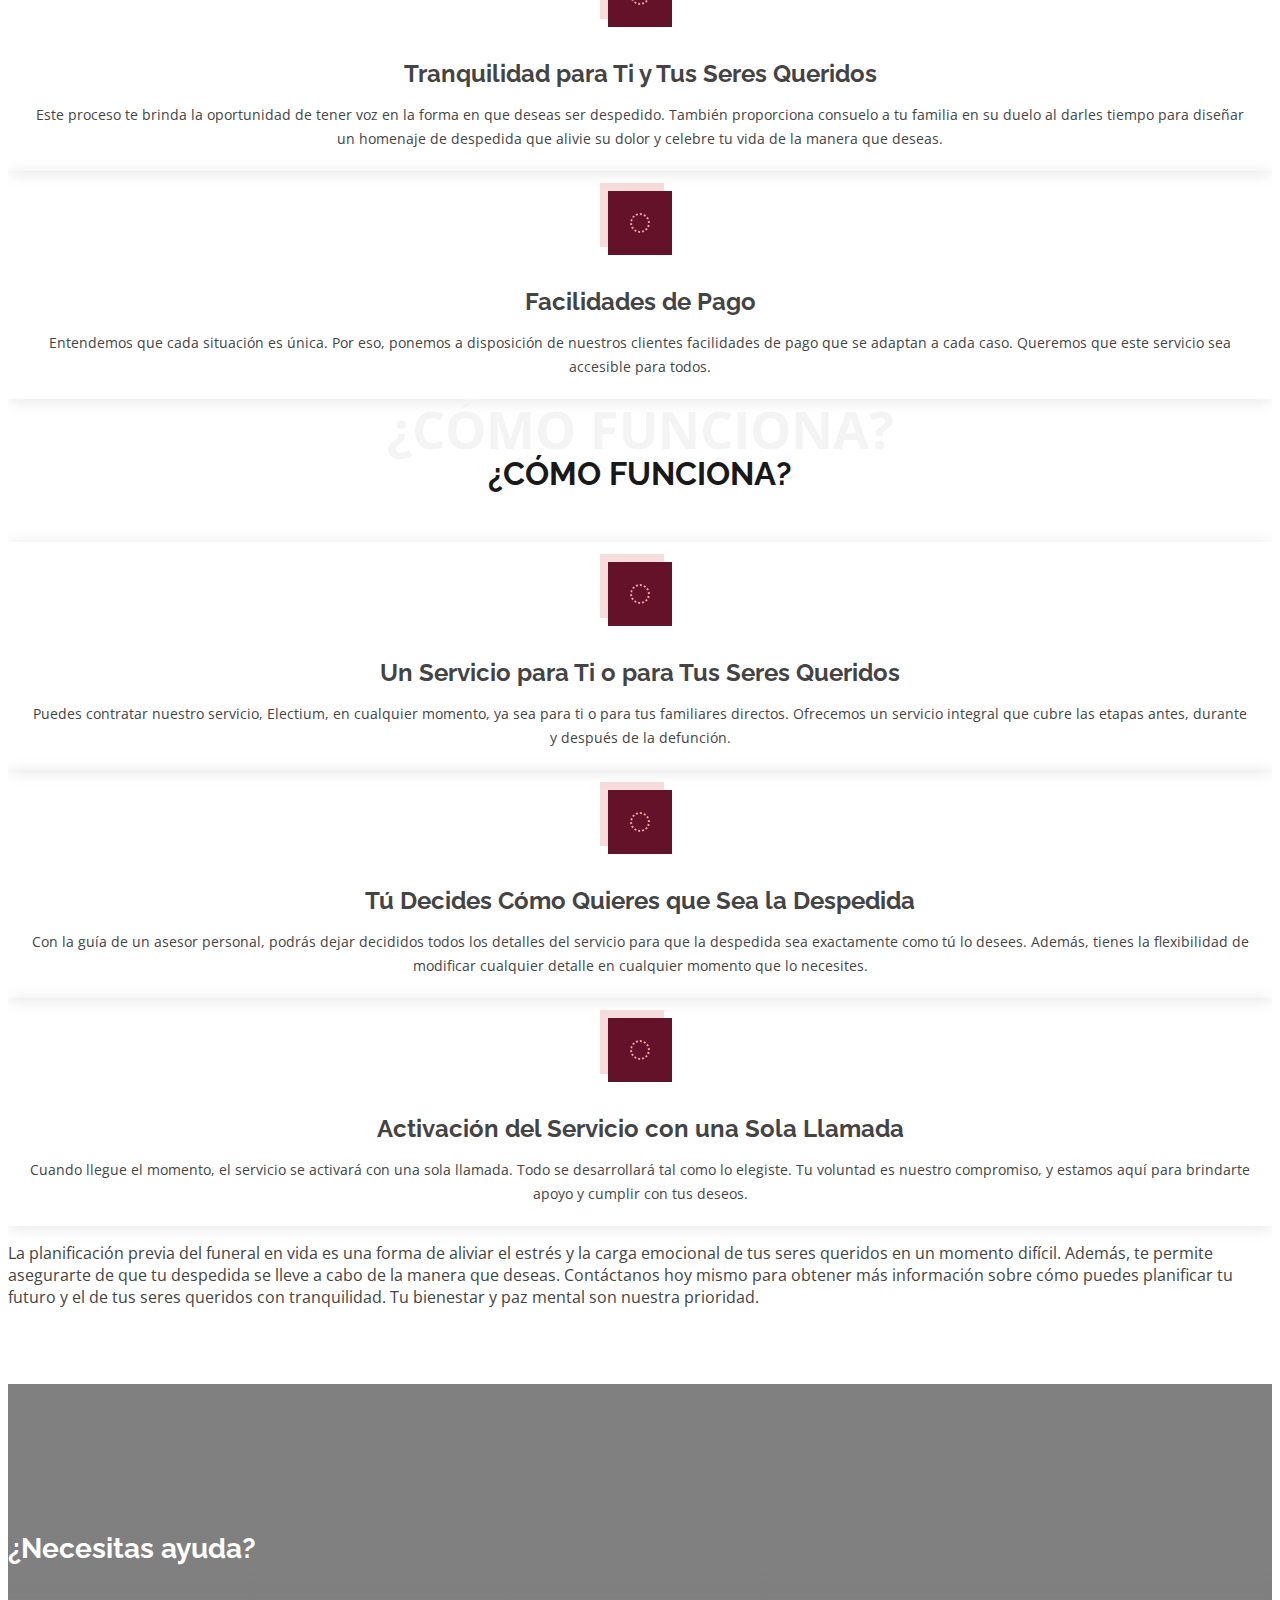
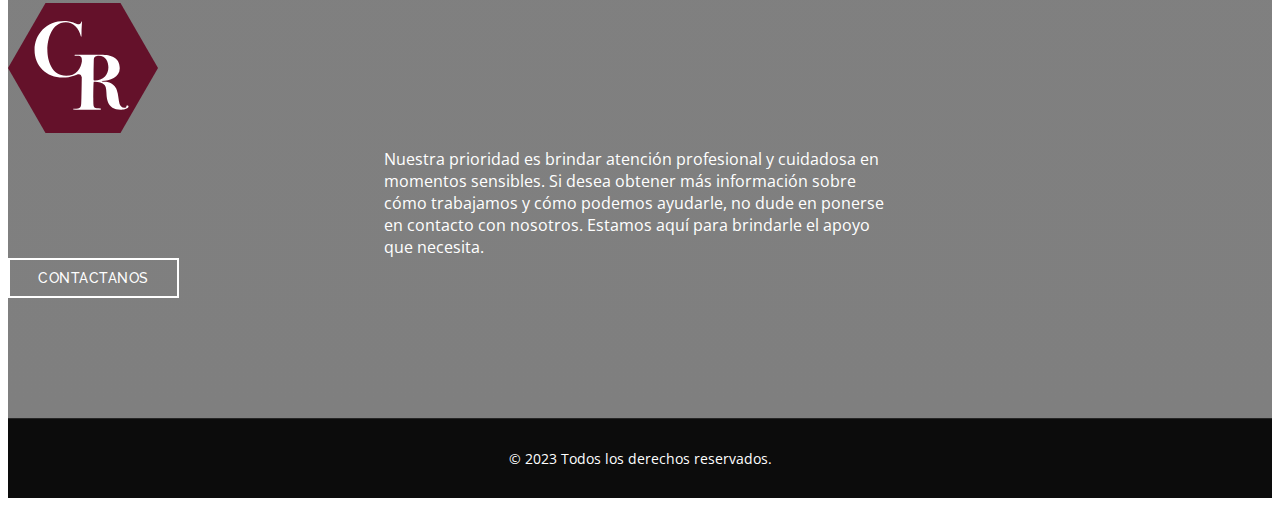
==== commit f0265eab: "refactorizacion" ====
--- a/planificar-en-vida.html
+++ b/planificar-en-vida.html
@@ -12,7 +12,6 @@
       href="https://fonts.googleapis.com/css?family=Open+Sans:300,300i,400,400i,600,600i,700,700i|Raleway:300,300i,400,400i,500,500i,600,600i,700,700i|Poppins:300,300i,400,400i,500,500i,600,600i,700,700i"
       rel="stylesheet"
     />
-    <link href="assets/vendor/aos/aos.css" rel="stylesheet" />
     <link href="assets/vendor/bootstrap/css/bootstrap.min.css" rel="stylesheet" />
     <link href="assets/vendor/bootstrap-icons/bootstrap-icons.css" rel="stylesheet" />
     <link href="assets/vendor/boxicons/css/boxicons.min.css" rel="stylesheet" />
@@ -53,12 +52,12 @@
         </h1>
         <nav id="navbar" class="navbar">
           <ul>
-            <li><a class="nav-link scrollto" href="index.html#hero">Home</a></li>
+            <li><a class="nav-link scrollto" href="index.html">Home</a></li>
             <li><a class="nav-link scrollto" href="index.html#nosotros">Nosotros</a></li>
             <li><a class="nav-link scrollto" href="index.html#resenias">Reseñas</a></li>
             <li><a class="nav-link scrollto" href="index.html#servicios">Servicios</a></li>
-            <li class="dropdown active">
-              <a href="#" onclick="return false"
+            <li class="dropdown">
+              <a class="active" href="#" onclick="return false"
                 ><span>Servicios Funerarios</span> <i class="bi bi-chevron-down"></i
               ></a>
               <ul>
@@ -67,13 +66,12 @@
                 <li><a class="active text-white" href="planificar-en-vida.html">Planificar en vida</a></li>
               </ul>
             </li>
-            <li><a class="nav-link scrollto" href="#contacto">Contacto</a></li>
+            <li><a class="nav-link scrollto" href="index.html#contacto">Contacto</a></li>
           </ul>
           <i class="bi bi-list mobile-nav-toggle"></i>
         </nav>
       </div>
     </header>
-
     <main id="main">
       <section id="breadcrumbs" class="breadcrumbs">
         <div class="container">
@@ -84,30 +82,67 @@
           <h2>Planificar en vida</h2>
         </div>
       </section>
+      <section id="hero" class="d-flex align-items-center image-2 position-relative">
+        <img src="assets/img/servicios/gestoria.jpg" />
+        <div class="container position-relative">
+          <svg width="150" height="150" class="bi">
+            <use xlink:href="#logo" />
+          </svg>
+          <h1>Planificación del Funeral en Vida</h1>
+          <h2>Un Valioso Regalo para Tu Familia y Tú</h2>
+          <p>
+            La planificación previa del funeral en vida es un regalo invaluable tanto para tu familia como para ti
+            mismo. Es la manera más sencilla de asegurarte de que todo esté organizado y pagado cuando llegue el
+            momento. Ya sea para ti o para tus seres queridos, este proceso te permite concentrarte en estar con tus
+            seres queridos en un momento de despedida, en lugar de tomar decisiones difíciles.
+          </p>
+        </div>
+      </section>
       <section class="services portfolio-details">
         <div class="container">
-          <div class="section-title">
-            <span>¿Qué sigue después del funeral?</span>
-            <h2>¿Qué sigue después del funeral?</h2>
-            <!-- icon document -->
-            <i class="bx bi-file-earmark-text"></i>
-            <h3>
-              Una vez realizada la ceremonia de despedida, comprendemos que es un momento difícil y lleno de emociones.
-              En ese momento, te ofrecemos nuestro apoyo integral para que puedas centrarte en recuperar la normalidad.
-              En Cocheria Ratti, sabemos lo que te conviene y te brindamos una serie de servicios para facilitar este
-              proceso de pepeleo.
-            </h3>
-          </div>
-        </div>
-      </section>
-      <section class="services portfolio-details">
-        <div class="container">
-          <div class="section-title">
-            <span>Asesoramiento Profesional</span>
-            <h2>Asesoramiento Profesional</h2>
-
-            <i class="bx bi-people"></i>
-            <h3>Nuestro equipo de expertos está aquí para proporcionarte asesoramiento en cada paso del camino:</h3>
+          <div class="row mt-5">
+            <div class="col-lg-4 col-md-6 d-flex align-items-stretch">
+              <div class="icon-box">
+                <div class="icon">
+                  <i class="bx bi-search"></i>
+                </div>
+                <h4>Liberar a la Familia</h4>
+                <p>
+                  La planificación previa elimina la carga financiera y la toma de decisiones de tus seres queridos en
+                  un momento en el que están emocionalmente abrumados. Ayuda a evitar el desgaste emocional excesivo y
+                  les brinda la tranquilidad de saber que todo está en orden.
+                </p>
+              </div>
+            </div>
+            <div class="col-lg-4 col-md-6 d-flex align-items-stretch mt-4 mt-md-0">
+              <div class="icon-box">
+                <div class="icon">
+                  <i class="bx bi-search"></i>
+                </div>
+                <h4>Tranquilidad para Ti y Tus Seres Queridos</h4>
+                <p>
+                  Este proceso te brinda la oportunidad de tener voz en la forma en que deseas ser despedido. También
+                  proporciona consuelo a tu familia en su duelo al darles tiempo para diseñar un homenaje de despedida
+                  que alivie su dolor y celebre tu vida de la manera que deseas.
+                </p>
+              </div>
+            </div>
+            <div class="col-lg-4 col-md-6 d-flex align-items-stretch mt-4 mt-lg-0">
+              <div class="icon-box">
+                <div class="icon">
+                  <i class="bx bi-search"></i>
+                </div>
+                <h4>Facilidades de Pago</h4>
+                <p>
+                  Entendemos que cada situación es única. Por eso, ponemos a disposición de nuestros clientes
+                  facilidades de pago que se adaptan a cada caso. Queremos que este servicio sea accesible para todos.
+                </p>
+              </div>
+            </div>
+          </div>
+          <div class="section-title mt-5">
+            <span>¿Cómo Funciona?</span>
+            <h2>¿Cómo Funciona?</h2>
           </div>
           <div class="row">
             <div class="col-lg-4 col-md-6 d-flex align-items-stretch">
@@ -115,10 +150,11 @@
                 <div class="icon">
                   <i class="bx bi-search"></i>
                 </div>
-                <h4>Entendimiento de la Situación Económica</h4>
-                <p>
-                  Te ayudamos a comprender la situación económica actual en Argentina, las obligaciones tributarias que
-                  puedan surgir y cómo proceder para acceder a la disposición de bienes de manera eficiente.
+                <h4>Un Servicio para Ti o para Tus Seres Queridos</h4>
+                <p>
+                  Puedes contratar nuestro servicio, Electium, en cualquier momento, ya sea para ti o para tus
+                  familiares directos. Ofrecemos un servicio integral que cubre las etapas antes, durante y después de
+                  la defunción.
                 </p>
               </div>
             </div>
@@ -127,11 +163,11 @@
                 <div class="icon">
                   <i class="bx bi-search"></i>
                 </div>
-                <h4>Estudio de Viabilidad de Prestaciones</h4>
-                <p>
-                  Realizamos un estudio detallado de las prestaciones en el Instituto Nacional de Servicios Sociales
-                  para Jubilados y Pensionados (INSSJP) y clases pasivas para asegurarnos de que obtengas todos los
-                  beneficios a los que tienes derecho.
+                <h4>Tú Decides Cómo Quieres que Sea la Despedida</h4>
+                <p>
+                  Con la guía de un asesor personal, podrás dejar decididos todos los detalles del servicio para que la
+                  despedida sea exactamente como tú lo desees. Además, tienes la flexibilidad de modificar cualquier
+                  detalle en cualquier momento que lo necesites.
                 </p>
               </div>
             </div>
@@ -140,57 +176,21 @@
                 <div class="icon">
                   <i class="bx bi-search"></i>
                 </div>
-                <h4>Resolución de Dudas y Árbol Sucesorio</h4>
-                <p>
-                  Resolvemos todas tus dudas y te ayudamos a definir el árbol sucesorio de acuerdo con las leyes
-                  argentinas para que el proceso de sucesión sea claro y ordenado.
-                </p>
-              </div>
-            </div>
-            <div class="col-lg-4 col-md-6 d-flex align-items-stretch mt-4">
-              <div class="icon-box">
-                <div class="icon">
-                  <i class="bx bi-search"></i>
-                </div>
-                <h4>Asesoría sobre la Masa Hereditaria</h4>
-                <p>
-                  Te proporcionamos asesoría detallada sobre los bienes de la masa hereditaria, las obligaciones y los
-                  plazos que debes cumplir según las normativas argentinas.
-                </p>
-              </div>
-            </div>
-            <div class="col-lg-4 col-md-6 d-flex align-items-stretch mt-4">
-              <div class="icon-box">
-                <div class="icon">
-                  <i class="bx bi-search"></i>
-                </div>
-                <h4>Información sobre Otras Gestiones</h4>
-                <p>
-                  Además de los aspectos legales, te informamos sobre cualquier otra gestión necesaria en Argentina para
-                  que no te pierdas ningún detalle importante.
-                </p>
-              </div>
-            </div>
-          </div>
-        </div>
-      </section>
-      <section class="services portfolio-details">
-        <div class="container">
-          <div class="section-title">
-            <span>Olvida el Papeleo, Nosotros lo Gestionamos</span>
-            <h2>Olvida el Papeleo, Nosotros lo Gestionamos</h2>
-            <!-- icon document -->
-            <h3>Nos encargamos de toda la gestión documental necesaria para facilitar el proceso en Argentina</h3>
-          </div>
-          <div class="icon-box mx-auto" style="max-width: 350px">
-            <div class="icon">
-              <i class="bx bi-search"></i>
-            </div>
-            <h4>Certificados Esenciales</h4>
+                <h4>Activación del Servicio con una Sola Llamada</h4>
+                <p>
+                  Cuando llegue el momento, el servicio se activará con una sola llamada. Todo se desarrollará tal como
+                  lo elegiste. Tu voluntad es nuestro compromiso, y estamos aquí para brindarte apoyo y cumplir con tus
+                  deseos.
+                </p>
+              </div>
+            </div>
+          </div>
+          <div class="row mt-5">
             <p>
-              Obtendremos para ti los certificados más importantes, como el certificado literal de defunción, el
-              certificado de últimas voluntades, el certificado de contrato de seguros con cobertura de fallecimiento y
-              el certificado de matrimonio/nacimiento cuando sea necesario.
+              La planificación previa del funeral en vida es una forma de aliviar el estrés y la carga emocional de tus
+              seres queridos en un momento difícil. Además, te permite asegurarte de que tu despedida se lleve a cabo de
+              la manera que deseas. Contáctanos hoy mismo para obtener más información sobre cómo puedes planificar tu
+              futuro y el de tus seres queridos con tranquilidad. Tu bienestar y paz mental son nuestra prioridad.
             </p>
           </div>
         </div>
@@ -207,90 +207,26 @@
               información sobre cómo trabajamos y cómo podemos ayudarle, no dude en ponerse en contacto con nosotros.
               Estamos aquí para brindarle el apoyo que necesita.
             </p>
-            <a href="../index.html#contacto" class="btn-get-started scrollto mt-3"
+            <a href="index.html#contacto" class="btn-get-started scrollto mt-3"
               ><i class="bx bx-phone-call me-2"></i> Contactanos
             </a>
           </div>
         </div>
       </section>
     </main>
-    <!-- ======= Footer ======= -->
     <footer id="footer">
-      <!--       <div class="footer-top">
-        <div class="container">
-          <div class="row">
-            <div class="col-lg-4 col-md-6">
-              <div class="footer-info">
-                <h3>Day</h3>
-                <p>
-                  A108 Adam Street <br />
-                  NY 535022, USA<br /><br />
-                  <strong>Phone:</strong> +1 5589 55488 55<br />
-                  <strong>Email:</strong> info@example.com<br />
-                </p>
-                <div class="social-links mt-3">
-                  <a href="#" class="twitter"><i class="bx bxl-twitter"></i></a>
-                  <a href="#" class="facebook"><i class="bx bxl-facebook"></i></a>
-                  <a href="#" class="instagram"><i class="bx bxl-instagram"></i></a>
-                  <a href="#" class="google-plus"><i class="bx bxl-skype"></i></a>
-                  <a href="#" class="linkedin"><i class="bx bxl-linkedin"></i></a>
-                </div>
-              </div>
-            </div>
-
-            <div class="col-lg-2 col-md-6 footer-links">
-              <h4>Useful Links</h4>
-              <ul>
-                <li><i class="bx bx-chevron-right"></i> <a href="#">Home</a></li>
-                <li><i class="bx bx-chevron-right"></i> <a href="#">About us</a></li>
-                <li><i class="bx bx-chevron-right"></i> <a href="#">Services</a></li>
-                <li><i class="bx bx-chevron-right"></i> <a href="#">Terms of service</a></li>
-                <li><i class="bx bx-chevron-right"></i> <a href="#">Privacy policy</a></li>
-              </ul>
-            </div>
-
-            <div class="col-lg-2 col-md-6 footer-links">
-              <h4>Our Services</h4>
-              <ul>
-                <li><i class="bx bx-chevron-right"></i> <a href="#">Web Design</a></li>
-                <li><i class="bx bx-chevron-right"></i> <a href="#">Web Development</a></li>
-                <li><i class="bx bx-chevron-right"></i> <a href="#">Product Management</a></li>
-                <li><i class="bx bx-chevron-right"></i> <a href="#">Marketing</a></li>
-                <li><i class="bx bx-chevron-right"></i> <a href="#">Graphic Design</a></li>
-              </ul>
-            </div>
-
-            <div class="col-lg-4 col-md-6 footer-newsletter">
-              <h4>Our Newsletter</h4>
-              <p>Tamen quem nulla quae legam multos aute sint culpa legam noster magna</p>
-              <form action="" method="post">
-                <input type="email" name="email" /><input type="submit" value="Subscribe" />
-              </form>
-            </div>
-          </div>
-        </div>
-      </div>
- -->
       <div class="container">
         <div class="copyright">&copy; 2023 Todos los derechos reservados.</div>
       </div>
     </footer>
-    <!-- End Footer -->
-
     <a href="#" class="back-to-top d-flex align-items-center justify-content-center"
       ><i class="bi bi-arrow-up-short"></i
     ></a>
     <div id="preloader"></div>
-
-    <!-- Vendor JS Files -->
-    <script src="assets/vendor/aos/aos.js"></script>
     <script src="assets/vendor/bootstrap/js/bootstrap.bundle.min.js"></script>
     <script src="assets/vendor/glightbox/js/glightbox.min.js"></script>
     <script src="assets/vendor/isotope-layout/isotope.pkgd.min.js"></script>
     <script src="assets/vendor/swiper/swiper-bundle.min.js"></script>
-    <script src="assets/vendor/php-email-form/validate.js"></script>
-
-    <!-- Template Main JS File -->
     <script src="assets/js/main.js"></script>
   </body>
 </html>
--- a/assets/css/style.css
+++ b/assets/css/style.css
@@ -84,11 +84,6 @@
 
   100% {
     transform: rotate(360deg);
-  }
-}
-@media screen and (max-width: 768px) {
-  [data-aos-delay] {
-    transition-delay: 0 !important;
   }
 }
 #header {
@@ -265,8 +260,8 @@
 .navbar-mobile a:hover,
 .navbar-mobile .active,
 .navbar-mobile li:hover > a {
-  color: var(--primary-color);
-  background: none;
+  background: var(--primary-color);
+  color: #fff !important;
 }
 .navbar-mobile .dropdown ul {
   position: static;
@@ -296,12 +291,23 @@
 .navbar-mobile .dropdown > .dropdown-active {
   display: block;
 }
+.navbar-mobile .dropdown.active {
+  background: none !important;
+}
 #hero {
   width: 100%;
   height: calc(100vh - 110px);
-  background: url("../img/hero-bg.jpg") top center;
-  background-size: cover;
-  position: relative;
+  position: relative;
+}
+
+#hero img {
+  position: absolute;
+  inset: 0;
+  width: 100%;
+  height: 100%;
+  object-fit: cover;
+  filter: brightness(0.4);
+  object-position: top center;
 }
 #hero:before {
   content: "";
@@ -325,6 +331,11 @@
   margin-bottom: 30px;
   font-size: 24px;
   max-width: 32rem;
+}
+#hero p {
+  color: #eee;
+  margin-bottom: 30px;
+  font-size: 18px;
 }
 .btn-get-started {
   font-family: "Raleway", sans-serif;
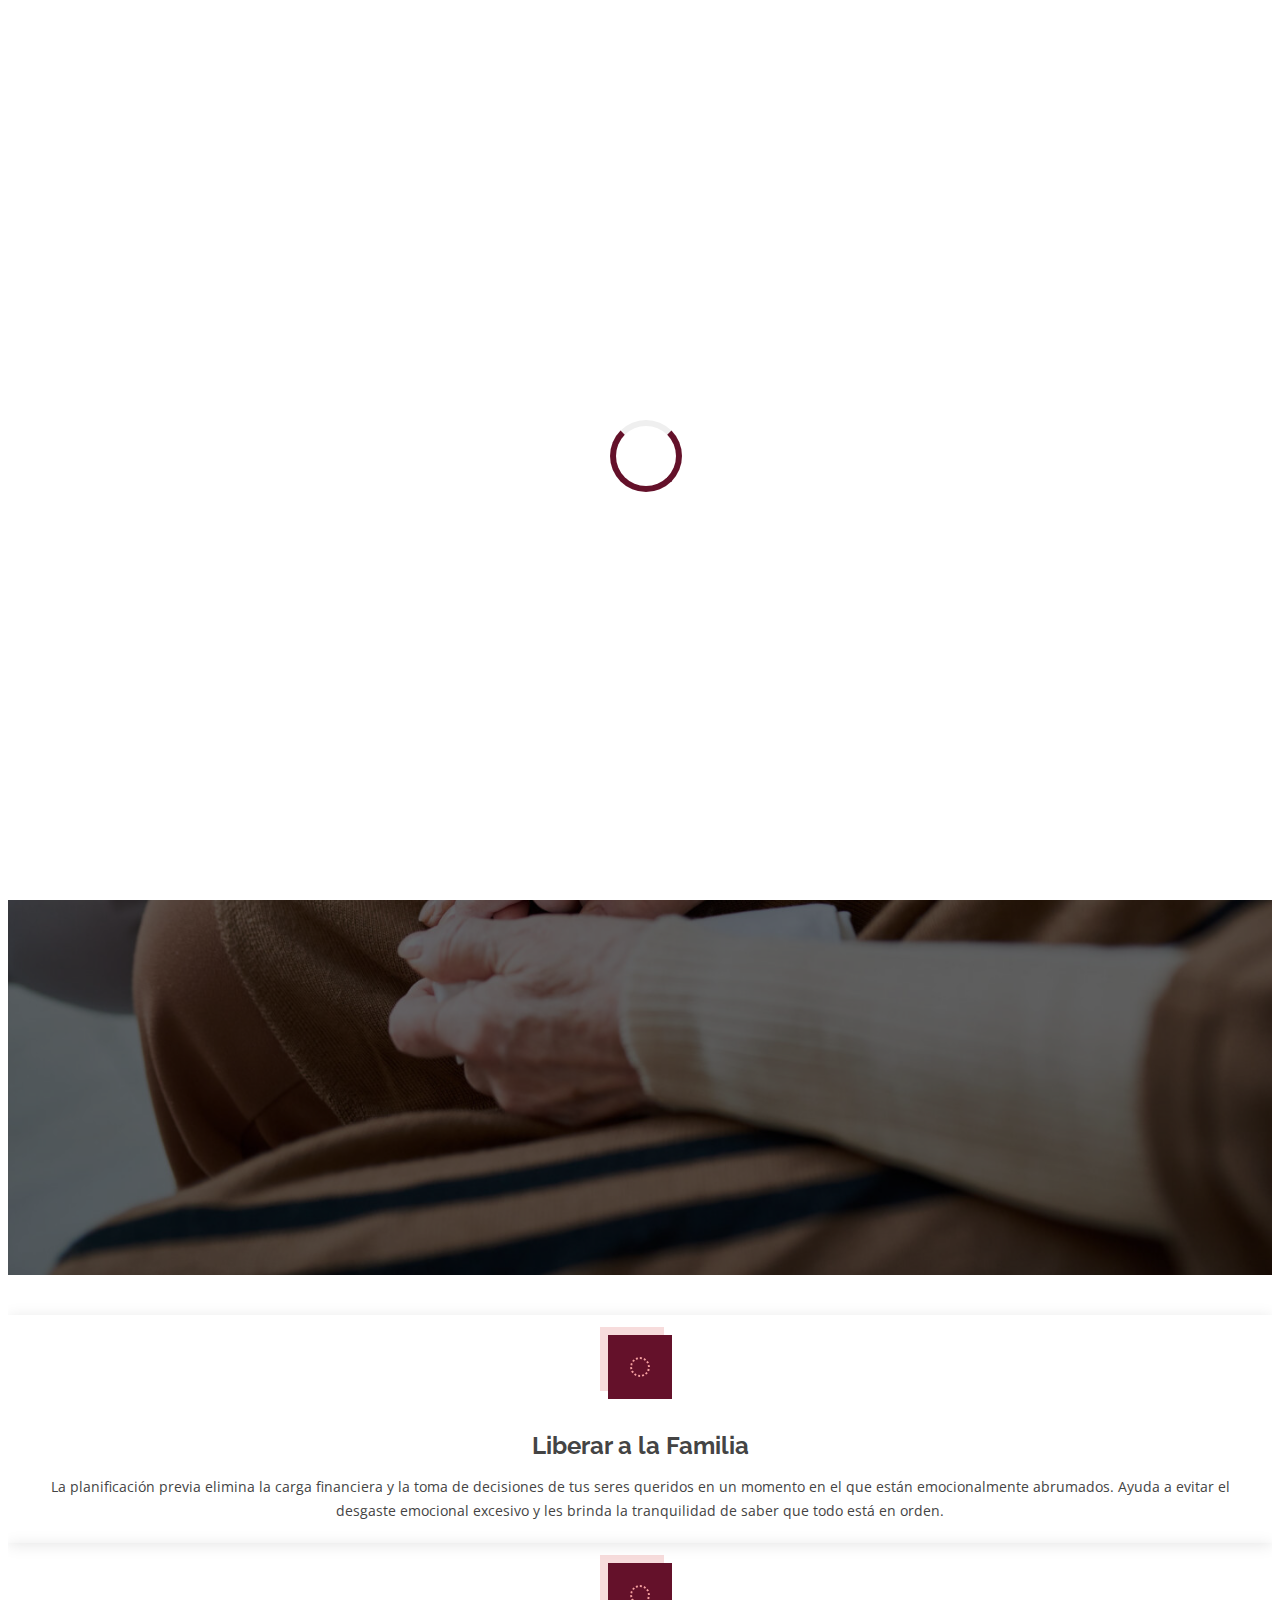
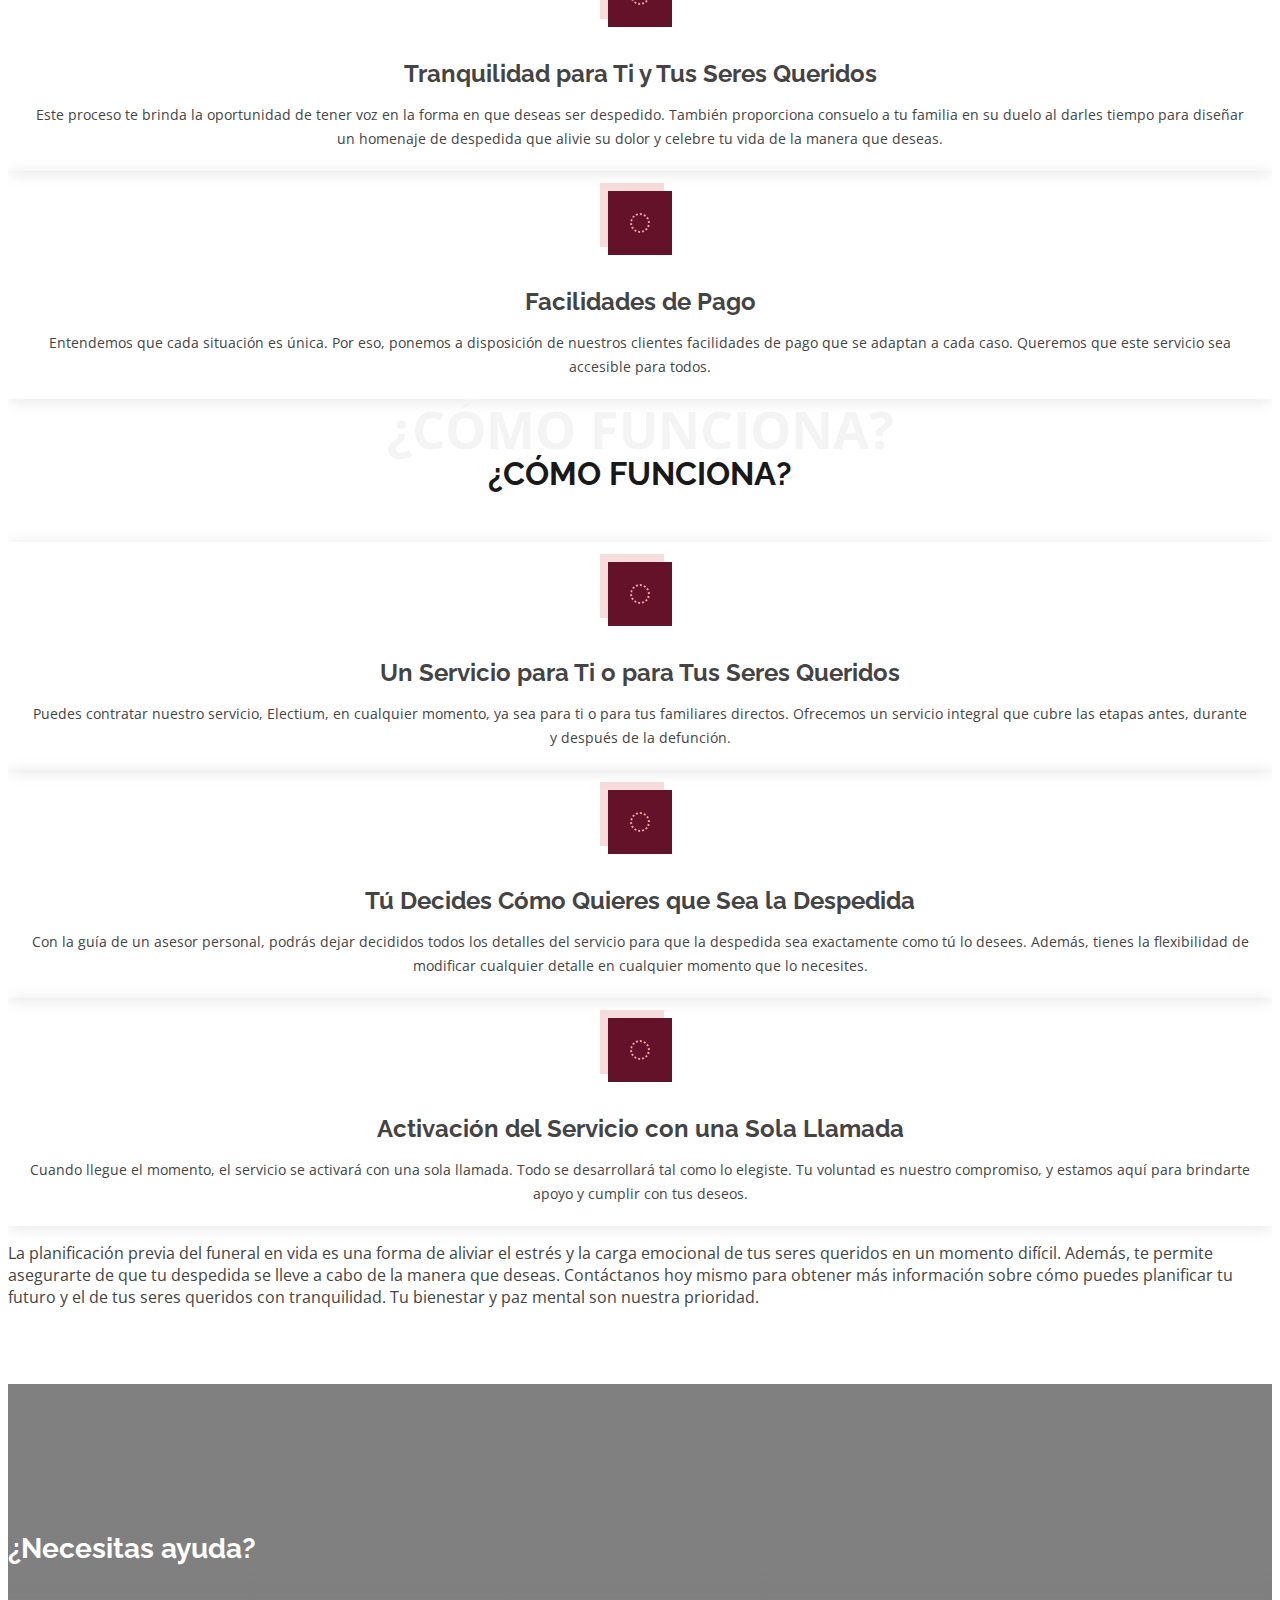
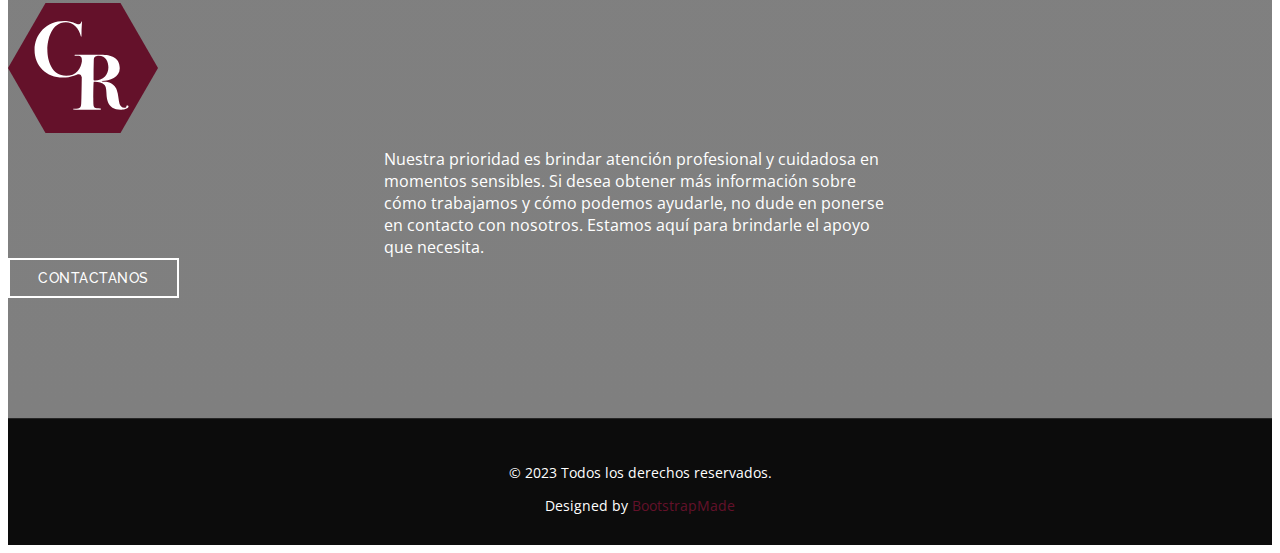
==== commit 489252aa: "Agregar README y actualizar pie de página con créditos de diseño" ====
--- a/planificar-en-vida.html
+++ b/planificar-en-vida.html
@@ -15,7 +15,6 @@
     <link href="assets/vendor/bootstrap/css/bootstrap.min.css" rel="stylesheet" />
     <link href="assets/vendor/bootstrap-icons/bootstrap-icons.css" rel="stylesheet" />
     <link href="assets/vendor/boxicons/css/boxicons.min.css" rel="stylesheet" />
-    <link href="assets/vendor/glightbox/css/glightbox.min.css" rel="stylesheet" />
     <link href="assets/vendor/swiper/swiper-bundle.min.css" rel="stylesheet" />
     <link href="assets/css/style.css" rel="stylesheet" />
   </head>
@@ -216,7 +215,12 @@
     </main>
     <footer id="footer">
       <div class="container">
-        <div class="copyright">&copy; 2023 Todos los derechos reservados.</div>
+        <div class="copyright">
+          <p>&copy; 2023 Todos los derechos reservados.</p>
+          <div class="credits">
+            Designed by <a href="https://bootstrapmade.com/">BootstrapMade</a>
+          </div>
+        </div>
       </div>
     </footer>
     <a href="#" class="back-to-top d-flex align-items-center justify-content-center"
@@ -224,8 +228,6 @@
     ></a>
     <div id="preloader"></div>
     <script src="assets/vendor/bootstrap/js/bootstrap.bundle.min.js"></script>
-    <script src="assets/vendor/glightbox/js/glightbox.min.js"></script>
-    <script src="assets/vendor/isotope-layout/isotope.pkgd.min.js"></script>
     <script src="assets/vendor/swiper/swiper-bundle.min.js"></script>
     <script src="assets/js/main.js"></script>
   </body>
